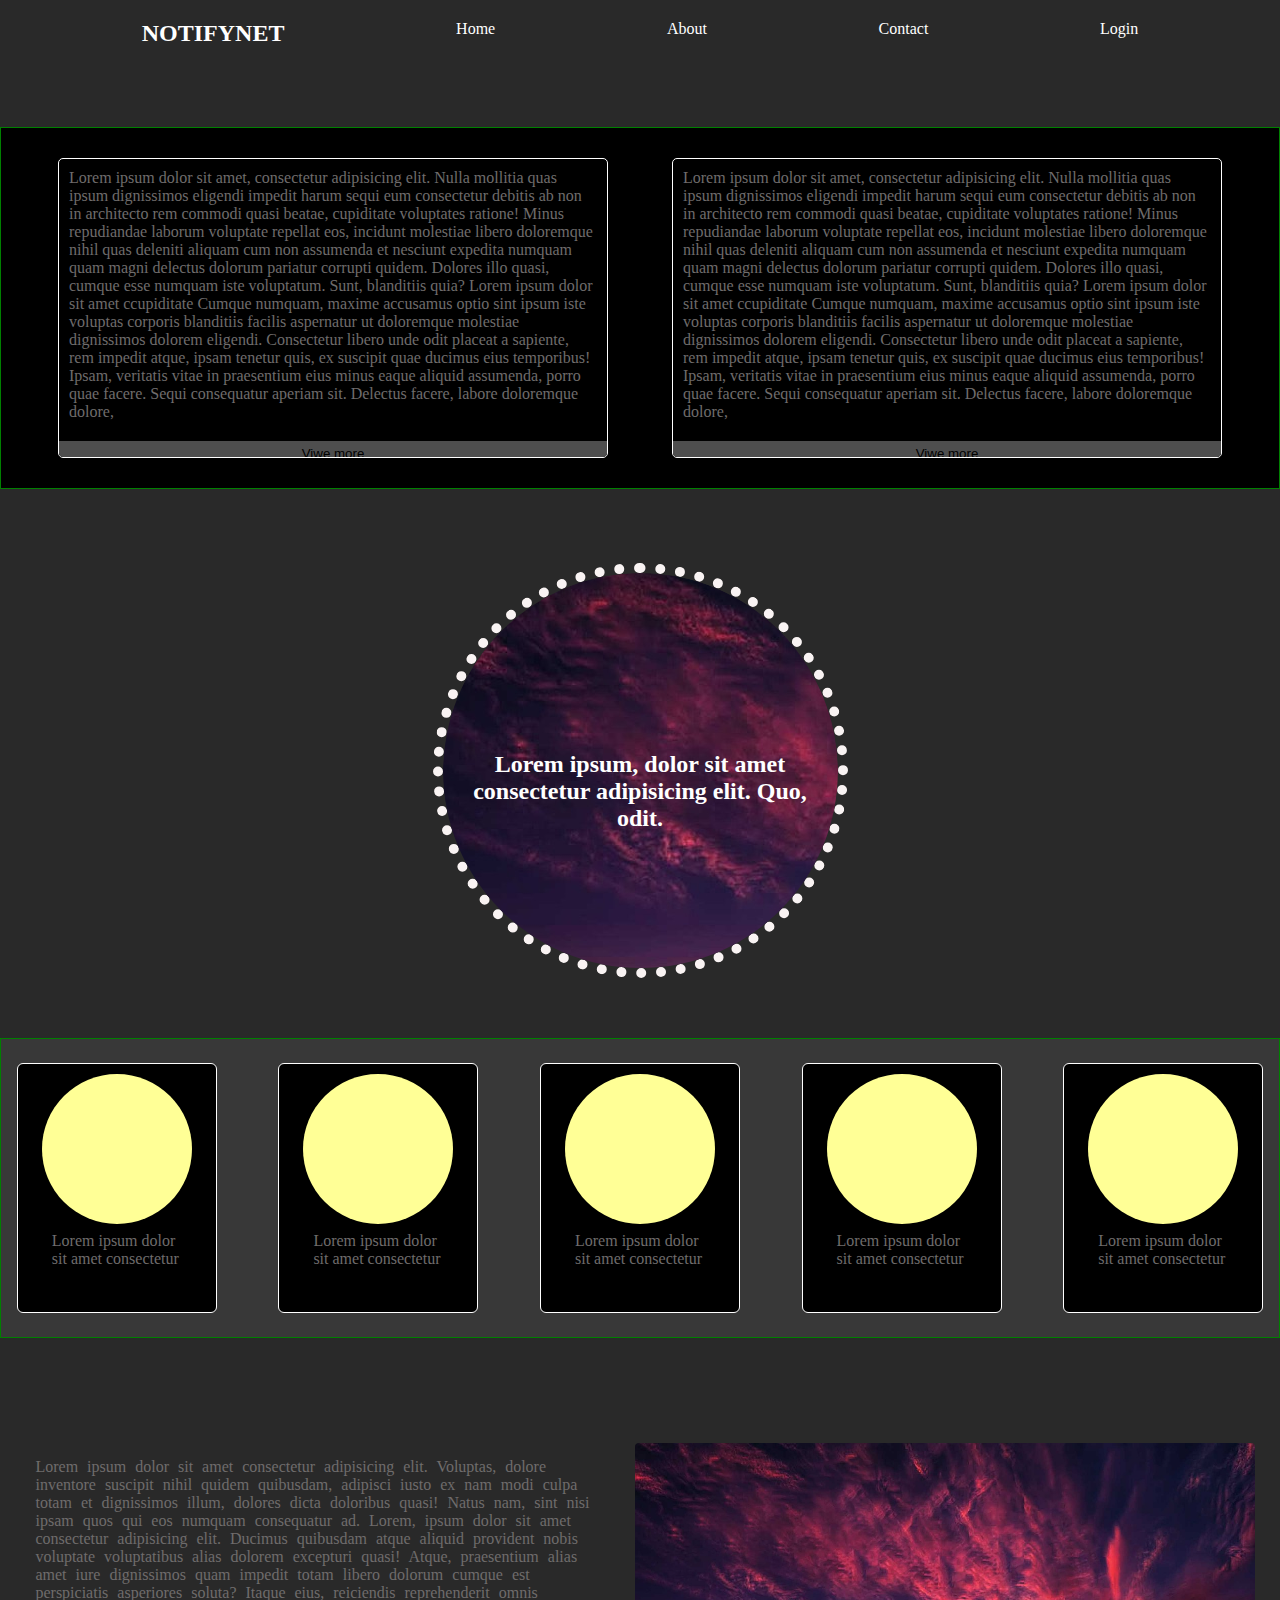
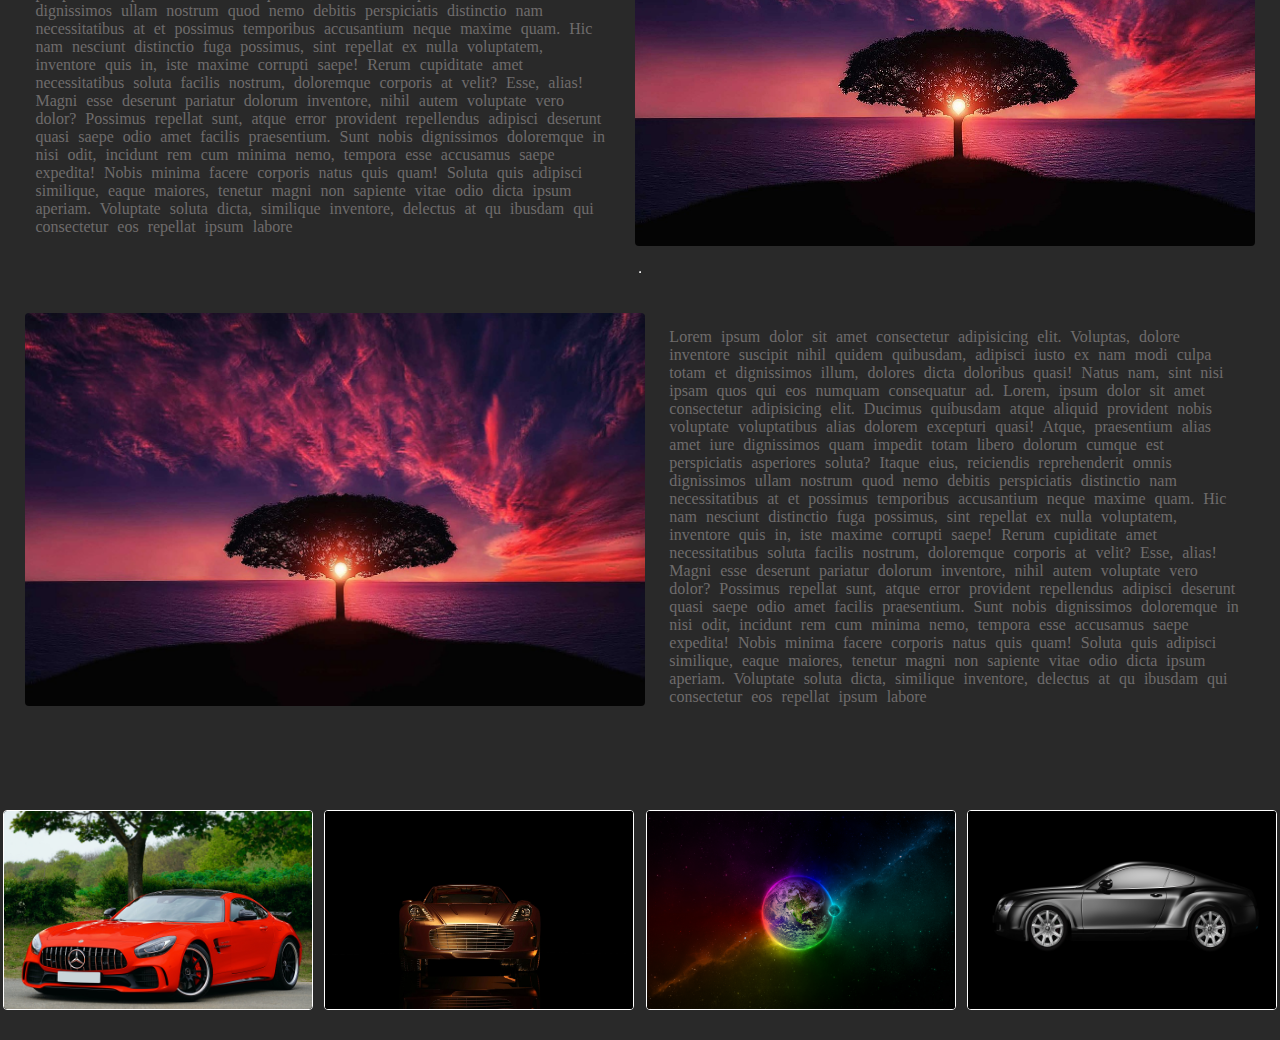
==== index.html @ 093d3f2a "second commit" ====
<!DOCTYPE html>
<html lang="en">
<head>
    <meta charset="UTF-8">
    <meta name="viewport" content="width=device-width, initial-scale=1.0">
    <title>Project</title>
    <link rel="stylesheet" href="array.css ">
</head>
<body>
   <ul class="nav">
    <h2>NOTIFYNET</h2>
    <a href="">Home</a>
    <a href="">About</a>
    <a href="">Contact</a>
    <a href="./login page/index.html">Login</a>
   </ul>
  
    <div class="container">
        <div class="left">
            <p class="pra">Lorem ipsum dolor sit amet, consectetur adipisicing elit. Nulla mollitia quas ipsum dignissimos eligendi impedit harum sequi eum consectetur debitis ab non in architecto rem commodi quasi beatae, cupiditate voluptates ratione! Minus repudiandae laborum voluptate repellat eos, incidunt molestiae libero doloremque nihil quas deleniti aliquam cum non assumenda et nesciunt expedita numquam quam magni delectus dolorum pariatur corrupti quidem. Dolores illo quasi, cumque esse numquam iste voluptatum. Sunt, blanditiis quia?
            Lorem ipsum dolor sit amet ccupiditate  Cumque numquam, maxime accusamus optio sint ipsum iste voluptas corporis blanditiis facilis aspernatur ut doloremque molestiae dignissimos dolorem eligendi. Consectetur libero unde odit placeat a sapiente, rem impedit atque, ipsam tenetur quis, ex suscipit quae ducimus eius temporibus! Ipsam, veritatis vitae in praesentium eius minus eaque aliquid assumenda, porro quae facere. Sequi consequatur aperiam sit. Delectus facere, labore doloremque dolore,
</p>
      <button class="btn">Viwe more</button>
        </div>
        <div class="right">
            <p class="pra">Lorem ipsum dolor sit amet, consectetur adipisicing elit. Nulla mollitia quas ipsum dignissimos eligendi impedit harum sequi eum consectetur debitis ab non in architecto rem commodi quasi beatae, cupiditate voluptates ratione! Minus repudiandae laborum voluptate repellat eos, incidunt molestiae libero doloremque nihil quas deleniti aliquam cum non assumenda et nesciunt expedita numquam quam magni delectus dolorum pariatur corrupti quidem. Dolores illo quasi, cumque esse numquam iste voluptatum. Sunt, blanditiis quia?
                Lorem ipsum dolor sit amet ccupiditate  Cumque numquam, maxime accusamus optio sint ipsum iste voluptas corporis blanditiis facilis aspernatur ut doloremque molestiae dignissimos dolorem eligendi. Consectetur libero unde odit placeat a sapiente, rem impedit atque, ipsam tenetur quis, ex suscipit quae ducimus eius temporibus! Ipsam, veritatis vitae in praesentium eius minus eaque aliquid assumenda, porro quae facere. Sequi consequatur aperiam sit. Delectus facere, labore doloremque dolore,
    </p>
       <button class="btn">Viwe more</button>

        </div>
      
    </div>
    <div class="outer">
    <div class="circle">
        <h2>Lorem ipsum, dolor sit amet consectetur adipisicing elit. Quo,<br> odit.
        </h2>
    </div>
    </div>
   <div class="id" >
        
      <div class="con">
        <div class="person">
            <p>Lorem ipsum dolor sit amet consectetur </p>
        </div>
      </div>
      <div class="con">
        <div class="person">
            <p>Lorem ipsum dolor sit amet consectetur </p>
        </div>
      </div>
      <div class="con">
        <div class="person">
            <p>Lorem ipsum dolor sit amet consectetur </p>
        </div>
      </div>
      <div class="con">
        <div class="person">
            <p>Lorem ipsum dolor sit amet consectetur </p>
        </div>
      </div>
      <div class="con">
        <div class="person">
            <p>Lorem ipsum dolor sit amet consectetur</p>
        </div>
       
    </div>

    </div>
<div class="comp">
    <div class="more">
     <div class="text">
        <p>
            Lorem ipsum dolor sit amet consectetur adipisicing elit. Voluptas, dolore inventore suscipit nihil quidem quibusdam, adipisci iusto ex nam modi culpa totam et dignissimos illum, dolores dicta doloribus quasi! Natus nam, sint nisi ipsam quos qui eos numquam consequatur ad.
            Lorem, ipsum dolor sit amet consectetur adipisicing elit. Ducimus quibusdam atque aliquid provident nobis voluptate voluptatibus alias dolorem excepturi quasi! Atque, praesentium alias amet iure dignissimos quam impedit totam libero dolorum cumque est perspiciatis asperiores soluta? Itaque eius, reiciendis reprehenderit omnis dignissimos ullam nostrum quod nemo debitis perspiciatis distinctio nam necessitatibus at et possimus temporibus accusantium neque maxime quam. Hic nam nesciunt distinctio fuga possimus, sint repellat ex nulla voluptatem, inventore quis in, iste maxime corrupti saepe! Rerum cupiditate amet necessitatibus soluta facilis nostrum, doloremque corporis at velit? Esse, alias! Magni esse deserunt pariatur dolorum inventore, nihil autem voluptate vero dolor? Possimus repellat sunt, atque error provident repellendus adipisci deserunt quasi saepe odio amet facilis praesentium. Sunt nobis dignissimos doloremque in nisi odit, incidunt rem cum minima nemo, tempora esse accusamus saepe expedita! Nobis minima facere corporis natus quis quam! Soluta quis adipisci similique, eaque maiores, tenetur magni non sapiente vitae odio dicta ipsum aperiam. Voluptate soluta dicta, similique inventore, delectus at qu
            ibusdam qui consectetur eos repellat ipsum labore  </p>
         
      </div>
    <div class="img1">

    </div>
</div>
<hr>
<div class="more1">
 <div class="img2">

 </div>

   <div class="text1">
 <p>
    Lorem ipsum dolor sit amet consectetur adipisicing elit. Voluptas, dolore inventore suscipit nihil quidem quibusdam, adipisci iusto ex nam modi culpa totam et dignissimos illum, dolores dicta doloribus quasi! Natus nam, sint nisi ipsam quos qui eos numquam consequatur ad.
    Lorem, ipsum dolor sit amet consectetur adipisicing elit. Ducimus quibusdam atque aliquid provident nobis voluptate voluptatibus alias dolorem excepturi quasi! Atque, praesentium alias amet iure dignissimos quam impedit totam libero dolorum cumque est perspiciatis asperiores soluta? Itaque eius, reiciendis reprehenderit omnis dignissimos ullam nostrum quod nemo debitis perspiciatis distinctio nam necessitatibus at et possimus temporibus accusantium neque maxime quam. Hic nam nesciunt distinctio fuga possimus, sint repellat ex nulla voluptatem, inventore quis in, iste maxime corrupti saepe! Rerum cupiditate amet necessitatibus soluta facilis nostrum, doloremque corporis at velit? Esse, alias! Magni esse deserunt pariatur dolorum inventore, nihil autem voluptate vero dolor? Possimus repellat sunt, atque error provident repellendus adipisci deserunt quasi saepe odio amet facilis praesentium. Sunt nobis dignissimos doloremque in nisi odit, incidunt rem cum minima nemo, tempora esse accusamus saepe expedita! Nobis minima facere corporis natus quis quam! Soluta quis adipisci similique, eaque maiores, tenetur magni non sapiente vitae odio dicta ipsum aperiam. Voluptate soluta dicta, similique inventore, delectus at qu
    ibusdam qui consectetur eos repellat ipsum labore 
 </p>
 </div>
</div>
</div>
</div>
<div class="footer">
<div class="grid1">
  <img src="./images/x.jpg" alt="">
</div>
<div class="grid2">
  <img src="./images/car.webp" alt="">
</div>
<div class="grid3">
  <img src="./images/R.jpeg" alt="">
</div>
<div class="grid4">
  <img src="./images/y.jpg" alt="">
</div>
</div>
   <script src="array.js" ></script>
</body>
</html>
---- array.css ----
*{
    padding: 0;
    margin: 0;
    box-sizing: border-box;
    background-color:rgb(41, 41, 41) ;
    margin-left: auto;
    margin-right: auto;
}
.nav{
    padding: 20px;
    display: flex;
    flex-wrap: wrap;
    color:white;
    background-color:rgb(41, 41, 41) ;
 }
 .nav>a{
     text-decoration: none;
     color:white;
     margin-left: 50px;
     float:right;
 }
.hed{
    text-align: center;
    padding: 20px;
    
}
.container{
    display: flex;
    background-color: rgb(0, 0, 0);
    padding: 30px;
    margin-top: 60px;
    border:1px solid green;
    flex-wrap: wrap;
    gap: 10px;
    width: 100%;
   
}
.left,.right{
   
    width: 550px;
    height: 300px;
    border:0.1px solid white;
    margin-left: auto;
    margin-right: auto;
    display: flex;
    flex-direction: column;
    border-radius:5px;
    overflow: hidden;
    color:rgb(111, 108, 108);
    background-color: rgb(0, 0, 0);
    
}
.left>p{
    background-color: black;
}
.right>p{
    background-color: black;
}
.right:hover{
    height: 340px;
    transition: 0.3s;
}
.left:hover{
    height: 340px;
    transition: 0.3s;
}
.btn{
   text-align: center;
   margin-top: 10px;
   padding: 5px;
   border:none;
   background-color: rgb(78, 78, 78);
   cursor: pointer;
   width: 100%;
   
}

p{
    margin: 10px;  
}
.circle{
    width: 400px;
    height: 400px;
    margin-top: auto;
    color:white;
    border-radius: 50%;
    margin-left: auto;
    margin-right: auto;
    display: flex;
    background-image: url('./images/a.jpg');
    transition: 0.3s;
    overflow: hidden;
    animation: rotateInner 10s linear infinite reverse;
}
.circle>h2{
    background-color:transparent;
}
.circle:hover{
   width: 98%;
   height: 460px;
   border-radius:2px;
   margin-top: 10px;
   background-repeat: no-repeat;
   background-size: contain;
   background-position: center;
   background-size: cover;
   background-size: 100%;
   color:rgb(0, 0, 0);
   animation: none;
}
.outer:hover{
    width: 90%;
    height: 480px;
    transition: 0.6s;
    border-radius:2px;
    background-repeat: no-repeat;
    background-size: contain;
    background-position: center;
    background-size: cover;
    background-size: 100%;
    background-color: rgb(241, 226, 255);
    animation: none;
    border:none; 
 }
 .outer{
    width: 415px;
    height: 415px;
    background-color:;
    margin-top: 74px;
    color:white;
    border-radius: 50%;
    margin-left: auto;
    margin-right: auto;
    display: flex;
    animation: rotate 10s linear infinite; 
    border:10px dotted rgb(249, 243, 243);
    transition: 0.2s;
    overflow: hidden;
}
 @keyframes rotate{
    from{
        transform:rotate(0deg);
    }
     to{
        transform:rotate(360deg);
     }
}
@keyframes rotateInner {
    from {
      transform: rotate(-360deg);
    }
    to {
      transform: rotate(0deg);
    }
  }
  @keyframes rotateInnerH2 {
    from {
      transform: rotate(0deg);
    }
    to {
      transform: rotate(0deg);
    }
  }
.circle > h2{
    text-align: center;
    margin-top:45%;
    animation: rotateInnerH2 3s linear infinite reverse;   
}
.id{
    margin-top: 60px;
    display: flex;
    flex-direction: row;
    height: 300px;
    background-color:rgb(56, 56, 56);
    position: absolute;
    width: 100%;
    justify-self: unset;
    border:1px solid green;
    overflow: hidden;
    flex-wrap:nowrap;
    gap: 30px;
}
@keyframes marquee {
  from {
    transform: translateX(100%);
  }
  to {
    transform: translateX(-100%);
  }
}
.person{
    width: 150px;
    height: 150px;
    border-radius: 50%;
    background-color: rgb(255, 255, 150);
    position: relative;
    background-image: url('https://images.unsplash.com/photo-1575936123452-b67c3203c357?ixlib=rb-4.0.3&ixid=M3wxMjA3fDB8MHxzZWFyY2h8Mnx8aW1hZ2V8ZW58MHx8MHx8fDA%3D&w=1000&q=80');
    background-size: cover;
    background-position: center;
    margin-right: auto;
    margin-left: auto;
    margin-top: 10px; 
}
.con{
    height: 250px;
    width: 200px;
    margin-top: auto;
    margin-right: auto;
    margin-left: auto;
    margin-bottom: auto;
    display: flex;
    color:rgb(111, 108, 108);
    flex-wrap: wrap;
    background-color: black;
    border-radius: 4px;
    border-radius: 6px;
    transition: 0.3s;
    animation: marquee 8s linear infinite;
    border:1px solid white;

}

.person > p{
 margin-top: 105%;
 background-color: transparent;
}
.con:hover{
    background-color: rgb(255, 251, 251);
    
}
.more{
    display: flex;
    margin: 20px;
    margin-top: 450px;
    flex-wrap: wrap;
    gap: 3px;
}
.img1{
   width: 50%;
   background-image: url('./images/a.jpg');
   background-repeat: no-repeat;
   background-size: cover;
   margin-top: 15px;
   border-radius: 4px;
   margin-left: auto;
   margin-right: auto;
}
.more>.text{
     width: 48%;
     word-spacing: 5px;
     margin-top: 20px;  
     margin-left: auto;
     margin-right: auto; 
}
.more1{
    display: flex;
    margin-top: 50px;
    margin: 20px;
    flex-wrap:wrap ;
    gap: 3px;
   
}
.img2{
   
    
    width: 50%;
    background-image: url('./images/a.jpg');
   background-repeat: no-repeat;
   background-size: cover;
   margin-top: 15px;
   border-radius: 4px;
   margin-bottom: 20px;
   margin-left: auto;
    margin-right: auto;
  
}

.more1>.text1{
    width: 48%;
     word-spacing: 5px;
     margin-top: 20px;
     margin-bottom: 10px;
     color:rgb(111, 108, 108);
     margin-left: auto;
     margin-right: auto;
}
.more>.text{
    color:rgb(111, 108, 108);;
}
.comp{
    background-color:rgb(41, 41, 41) ;
 
}
.footer{
    width:100%;
    display: flex;
    flex-direction: row;
    margin-top: 5%;
    gap:5px;
    flex-wrap: wrap;
    margin-bottom: 30px;
}
img{
    height: 200px;
    width:310px ;
    display: block;
    transition: transform .4s;
}
.comp{
    display: flex;
    flex-wrap: wrap;
    gap: 5px;
}
.grid1,.grid2,.grid3,.grid4{
    display:inline-block;
    overflow: hidden;
    height: 200px;
    width:310px ;
    border:1px solid white;
    border-radius: 4px;
}
.grid1:hover img{
    transform: scale(1.1);
    transform-origin: 50% 50%;
}
.grid2:hover img{
    transform: scale(1.1);
    transform-origin: 50% 50%;
}
.grid3:hover img{
    transform: scale(1.1);
    transform-origin: 50% 50%;
}
.grid4:hover img{
    transform: scale(1.1);
    transform-origin: 50% 50%;
}
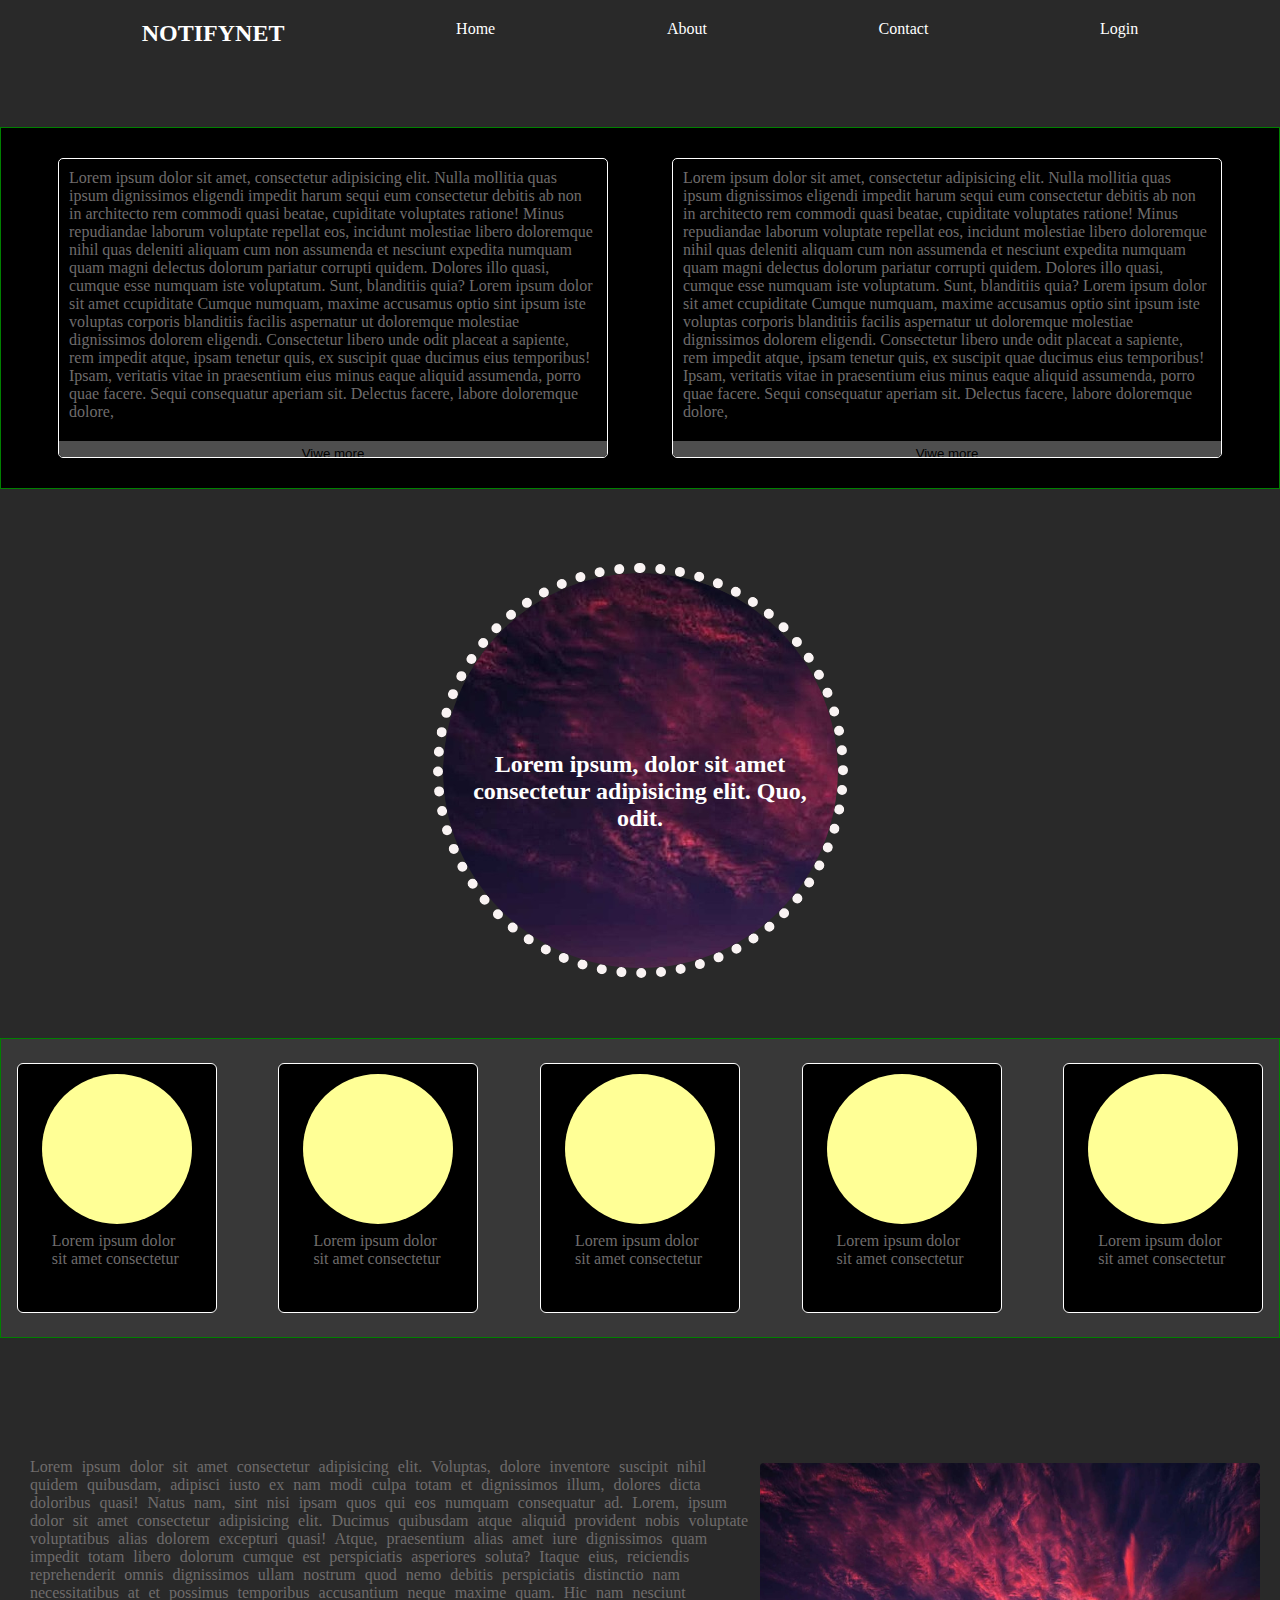
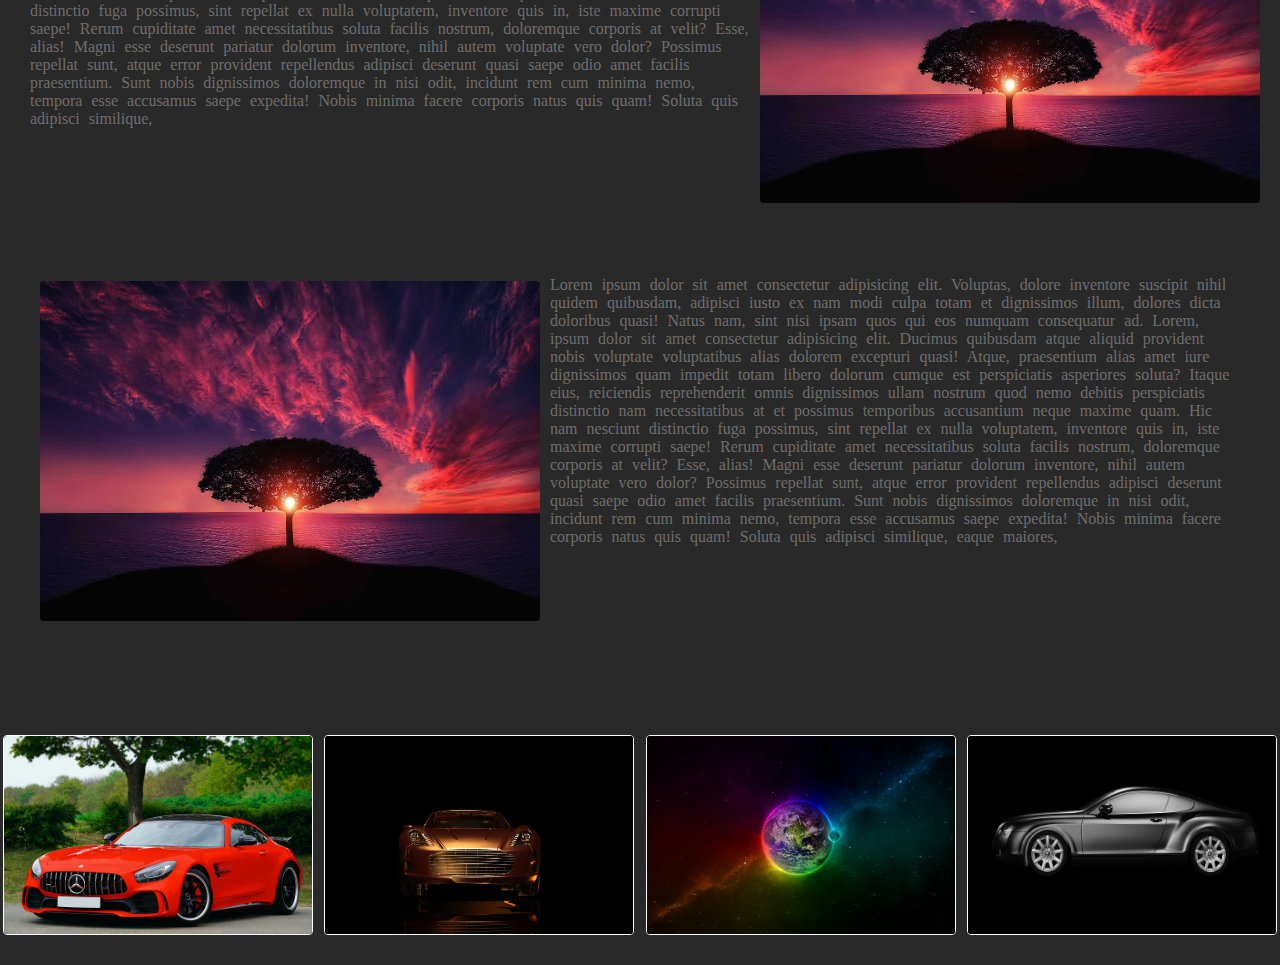
==== commit 86f713dd: "third commit" ====
--- a/index.html
+++ b/index.html
@@ -67,31 +67,31 @@
     </div>
 
     </div>
-<div class="comp">
+  
+
     <div class="more">
      <div class="text">
         <p>
             Lorem ipsum dolor sit amet consectetur adipisicing elit. Voluptas, dolore inventore suscipit nihil quidem quibusdam, adipisci iusto ex nam modi culpa totam et dignissimos illum, dolores dicta doloribus quasi! Natus nam, sint nisi ipsam quos qui eos numquam consequatur ad.
-            Lorem, ipsum dolor sit amet consectetur adipisicing elit. Ducimus quibusdam atque aliquid provident nobis voluptate voluptatibus alias dolorem excepturi quasi! Atque, praesentium alias amet iure dignissimos quam impedit totam libero dolorum cumque est perspiciatis asperiores soluta? Itaque eius, reiciendis reprehenderit omnis dignissimos ullam nostrum quod nemo debitis perspiciatis distinctio nam necessitatibus at et possimus temporibus accusantium neque maxime quam. Hic nam nesciunt distinctio fuga possimus, sint repellat ex nulla voluptatem, inventore quis in, iste maxime corrupti saepe! Rerum cupiditate amet necessitatibus soluta facilis nostrum, doloremque corporis at velit? Esse, alias! Magni esse deserunt pariatur dolorum inventore, nihil autem voluptate vero dolor? Possimus repellat sunt, atque error provident repellendus adipisci deserunt quasi saepe odio amet facilis praesentium. Sunt nobis dignissimos doloremque in nisi odit, incidunt rem cum minima nemo, tempora esse accusamus saepe expedita! Nobis minima facere corporis natus quis quam! Soluta quis adipisci similique, eaque maiores, tenetur magni non sapiente vitae odio dicta ipsum aperiam. Voluptate soluta dicta, similique inventore, delectus at qu
-            ibusdam qui consectetur eos repellat ipsum labore  </p>
+            Lorem, ipsum dolor sit amet consectetur adipisicing elit. Ducimus quibusdam atque aliquid provident nobis voluptate voluptatibus alias dolorem excepturi quasi! Atque, praesentium alias amet iure dignissimos quam impedit totam libero dolorum cumque est perspiciatis asperiores soluta? Itaque eius, reiciendis reprehenderit omnis dignissimos ullam nostrum quod nemo debitis perspiciatis distinctio nam necessitatibus at et possimus temporibus accusantium neque maxime quam. Hic nam nesciunt distinctio fuga possimus, sint repellat ex nulla voluptatem, inventore quis in, iste maxime corrupti saepe! Rerum cupiditate amet necessitatibus soluta facilis nostrum, doloremque corporis at velit? Esse, alias! Magni esse deserunt pariatur dolorum inventore, nihil autem voluptate vero dolor? Possimus repellat sunt, atque error provident repellendus adipisci deserunt quasi saepe odio amet facilis praesentium. Sunt nobis dignissimos doloremque in nisi odit, incidunt rem cum minima nemo, tempora esse accusamus saepe expedita! Nobis minima facere corporis natus quis quam! Soluta quis adipisci similique,
+           </p>
+     <div class="img1">
+              <img src="./images/a.jpg" alt="">
+     </div>
          
       </div>
-    <div class="img1">
+   
 
-    </div>
-</div>
-<hr>
 <div class="more1">
- <div class="img2">
-
- </div>
+ 
 
    <div class="text1">
+    <div class="img2">
+      <img src="./images/a.jpg" alt="">
+    </div>
  <p>
     Lorem ipsum dolor sit amet consectetur adipisicing elit. Voluptas, dolore inventore suscipit nihil quidem quibusdam, adipisci iusto ex nam modi culpa totam et dignissimos illum, dolores dicta doloribus quasi! Natus nam, sint nisi ipsam quos qui eos numquam consequatur ad.
-    Lorem, ipsum dolor sit amet consectetur adipisicing elit. Ducimus quibusdam atque aliquid provident nobis voluptate voluptatibus alias dolorem excepturi quasi! Atque, praesentium alias amet iure dignissimos quam impedit totam libero dolorum cumque est perspiciatis asperiores soluta? Itaque eius, reiciendis reprehenderit omnis dignissimos ullam nostrum quod nemo debitis perspiciatis distinctio nam necessitatibus at et possimus temporibus accusantium neque maxime quam. Hic nam nesciunt distinctio fuga possimus, sint repellat ex nulla voluptatem, inventore quis in, iste maxime corrupti saepe! Rerum cupiditate amet necessitatibus soluta facilis nostrum, doloremque corporis at velit? Esse, alias! Magni esse deserunt pariatur dolorum inventore, nihil autem voluptate vero dolor? Possimus repellat sunt, atque error provident repellendus adipisci deserunt quasi saepe odio amet facilis praesentium. Sunt nobis dignissimos doloremque in nisi odit, incidunt rem cum minima nemo, tempora esse accusamus saepe expedita! Nobis minima facere corporis natus quis quam! Soluta quis adipisci similique, eaque maiores, tenetur magni non sapiente vitae odio dicta ipsum aperiam. Voluptate soluta dicta, similique inventore, delectus at qu
-    ibusdam qui consectetur eos repellat ipsum labore 
- </p>
+    Lorem, ipsum dolor sit amet consectetur adipisicing elit. Ducimus quibusdam atque aliquid provident nobis voluptate voluptatibus alias dolorem excepturi quasi! Atque, praesentium alias amet iure dignissimos quam impedit totam libero dolorum cumque est perspiciatis asperiores soluta? Itaque eius, reiciendis reprehenderit omnis dignissimos ullam nostrum quod nemo debitis perspiciatis distinctio nam necessitatibus at et possimus temporibus accusantium neque maxime quam. Hic nam nesciunt distinctio fuga possimus, sint repellat ex nulla voluptatem, inventore quis in, iste maxime corrupti saepe! Rerum cupiditate amet necessitatibus soluta facilis nostrum, doloremque corporis at velit? Esse, alias! Magni esse deserunt pariatur dolorum inventore, nihil autem voluptate vero dolor? Possimus repellat sunt, atque error provident repellendus adipisci deserunt quasi saepe odio amet facilis praesentium. Sunt nobis dignissimos doloremque in nisi odit, incidunt rem cum minima nemo, tempora esse accusamus saepe expedita! Nobis minima facere corporis natus quis quam! Soluta quis adipisci similique, eaque maiores,
  </div>
 </div>
 </div>
--- a/array.css
+++ b/array.css
@@ -234,23 +234,31 @@
     margin-top: 450px;
     flex-wrap: wrap;
     gap: 3px;
+    
 }
 .img1{
-   width: 50%;
-   background-image: url('./images/a.jpg');
-   background-repeat: no-repeat;
-   background-size: cover;
-   margin-top: 15px;
-   border-radius: 4px;
-   margin-left: auto;
-   margin-right: auto;
+    background-repeat: no-repeat;
+    background-size: cover;
+    margin-top: 15px;
+    border-radius: 4px;
+    margin-bottom: 20px;
+    margin-left: auto;
+    margin-right: auto;
+    
+}
+.img1>img{
+    float:right;
+    width: 500px;
+    height: 340px;
+    border-radius: 4px;;
+    
+
 }
 .more>.text{
-     width: 48%;
      word-spacing: 5px;
      margin-top: 20px;  
-     margin-left: auto;
-     margin-right: auto; 
+     float: left;
+     display: flex;
 }
 .more1{
     display: flex;
@@ -258,32 +266,37 @@
     margin: 20px;
     flex-wrap:wrap ;
     gap: 3px;
-   
-}
-.img2{
-   
-    
-    width: 50%;
-    background-image: url('./images/a.jpg');
+
+   
+}
+.img2{   
    background-repeat: no-repeat;
    background-size: cover;
    margin-top: 15px;
    border-radius: 4px;
    margin-bottom: 20px;
    margin-left: auto;
-    margin-right: auto;
-  
+   margin-right: auto;
+   
+}
+.img2>img{
+    float: left;
+    width: 500px;
+    height: 340px;
+    border-radius: 4px;
 }
 
 .more1>.text1{
-    width: 48%;
      word-spacing: 5px;
      margin-top: 20px;
      margin-bottom: 10px;
      color:rgb(111, 108, 108);
      margin-left: auto;
      margin-right: auto;
-}
+     display: flex;
+     float: right;
+}
+
 .more>.text{
     color:rgb(111, 108, 108);;
 }
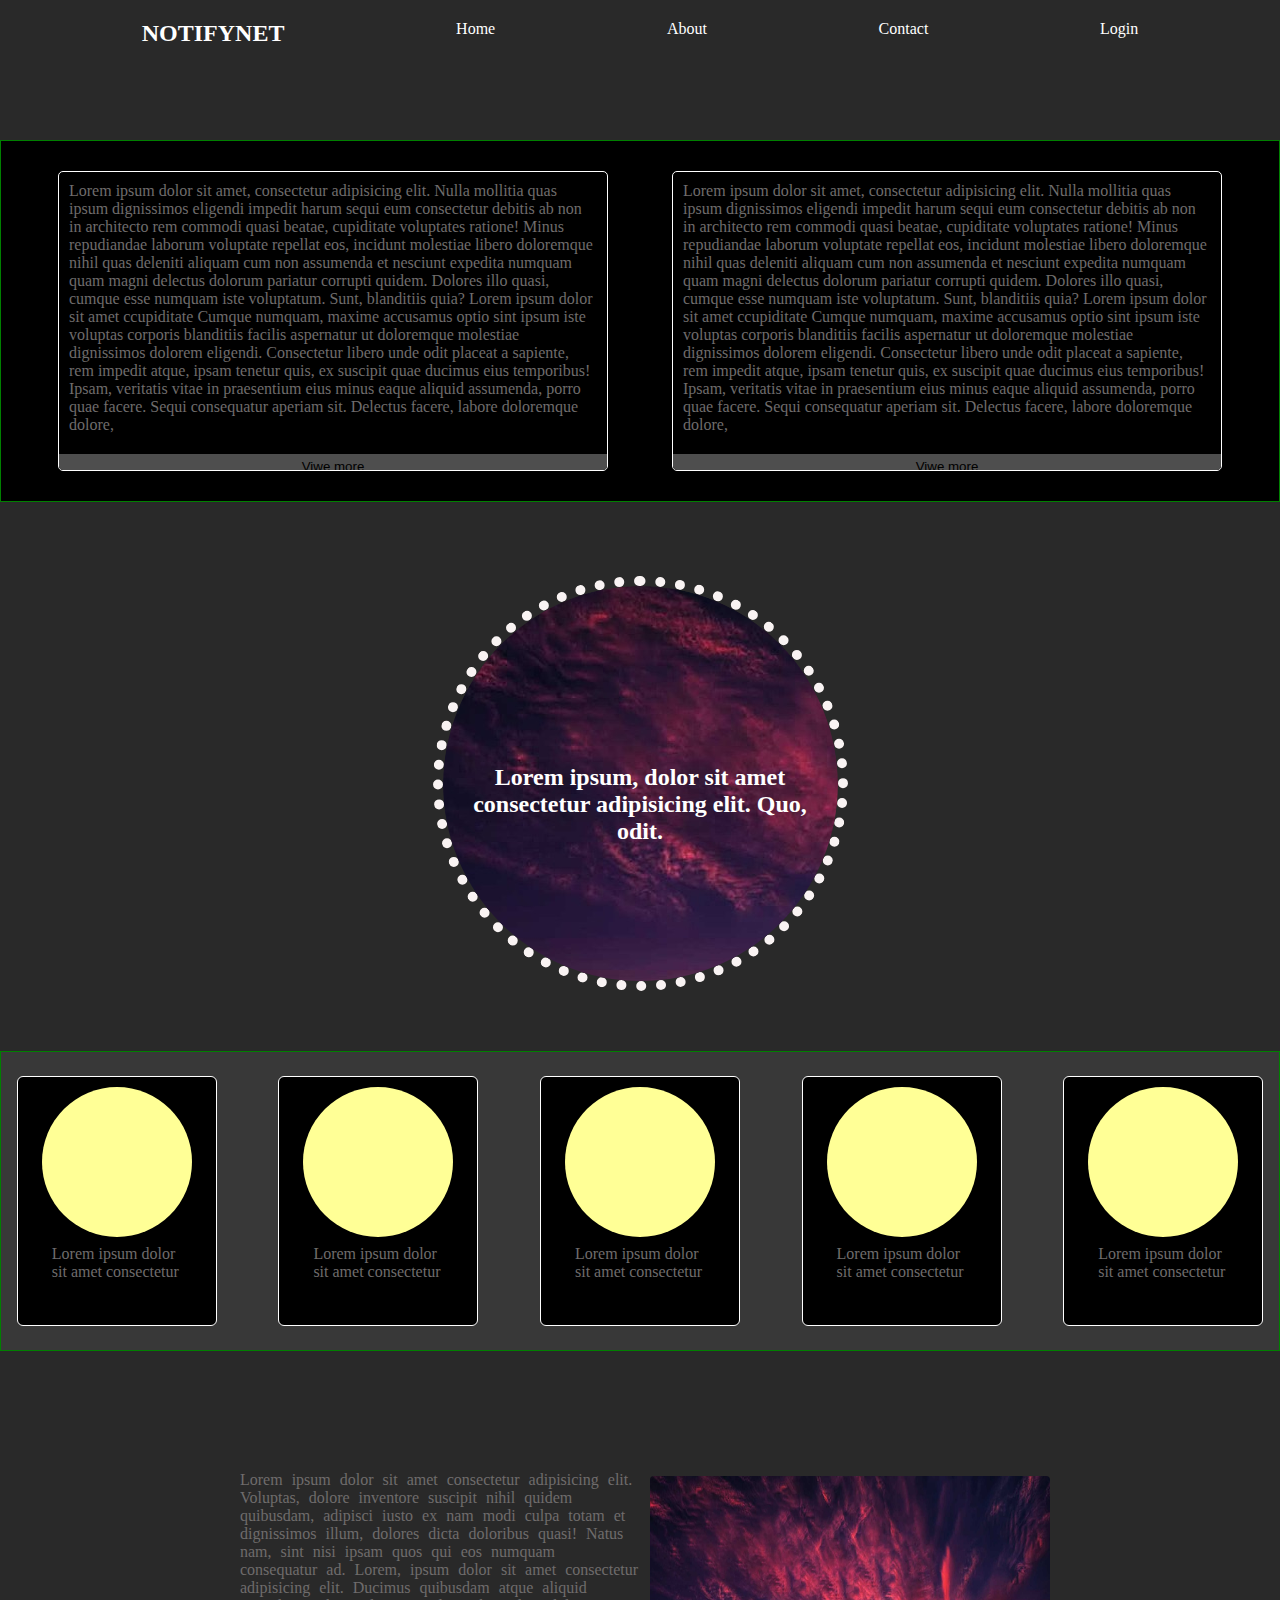
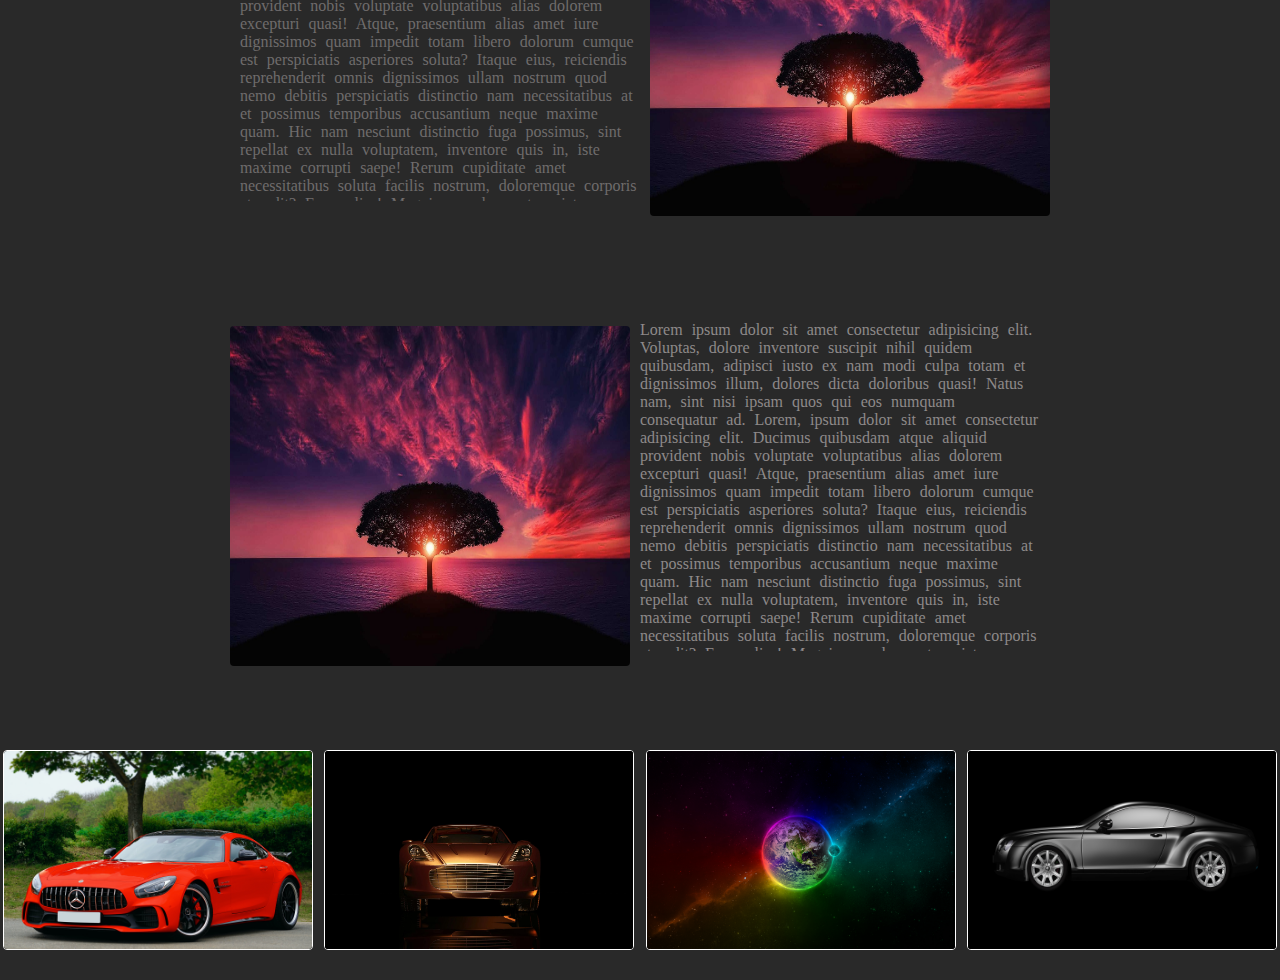
==== commit 48433977: "next commit" ====
--- a/index.html
+++ b/index.html
@@ -7,7 +7,7 @@
     <link rel="stylesheet" href="array.css ">
 </head>
 <body>
-   <ul class="nav">
+    <ul class="nav">
     <h2>NOTIFYNET</h2>
     <a href="">Home</a>
     <a href="">About</a>
--- a/array.css
+++ b/array.css
@@ -18,6 +18,9 @@
      color:white;
      margin-left: 50px;
      float:right;
+ }
+ .nav>h2{
+    height: 40px;
  }
 .hed{
     text-align: center;
@@ -230,10 +233,9 @@
 }
 .more{
     display: flex;
-    margin: 20px;
     margin-top: 450px;
     flex-wrap: wrap;
-    gap: 3px;
+    gap: 5px;
     
 }
 .img1{
@@ -248,9 +250,11 @@
 }
 .img1>img{
     float:right;
-    width: 500px;
+    width: 400px;
     height: 340px;
-    border-radius: 4px;;
+    border-radius: 4px;
+    margin-left: auto;
+    margin-right: auto;
     
 
 }
@@ -258,16 +262,20 @@
      word-spacing: 5px;
      margin-top: 20px;  
      float: left;
+     flex-wrap: wrap;
      display: flex;
+     
+}
+.text>p{
+    height: 330px;
+    overflow: hidden;
+    width: 400px;
 }
 .more1{
     display: flex;
     margin-top: 50px;
-    margin: 20px;
     flex-wrap:wrap ;
-    gap: 3px;
-
-   
+    gap: 5px; 
 }
 .img2{   
    background-repeat: no-repeat;
@@ -281,20 +289,30 @@
 }
 .img2>img{
     float: left;
-    width: 500px;
+    width: 400px;
     height: 340px;
     border-radius: 4px;
+    margin-left: 25px;
+    margin-right: auto;
+    margin-left: auto;
 }
 
 .more1>.text1{
-     word-spacing: 5px;
-     margin-top: 20px;
-     margin-bottom: 10px;
-     color:rgb(111, 108, 108);
-     margin-left: auto;
-     margin-right: auto;
-     display: flex;
-     float: right;
+    word-spacing: 5px;
+    margin-top: 20px;  
+    float: left;
+    flex-wrap: wrap;
+    display: flex;
+   
+    margin-left: auto;
+    margin-right: auto;
+    
+}
+.text1>p{
+    height: 330px;
+    overflow: hidden;
+    width: 400px;
+    color:rgb(142, 137, 137);
 }
 
 .more>.text{
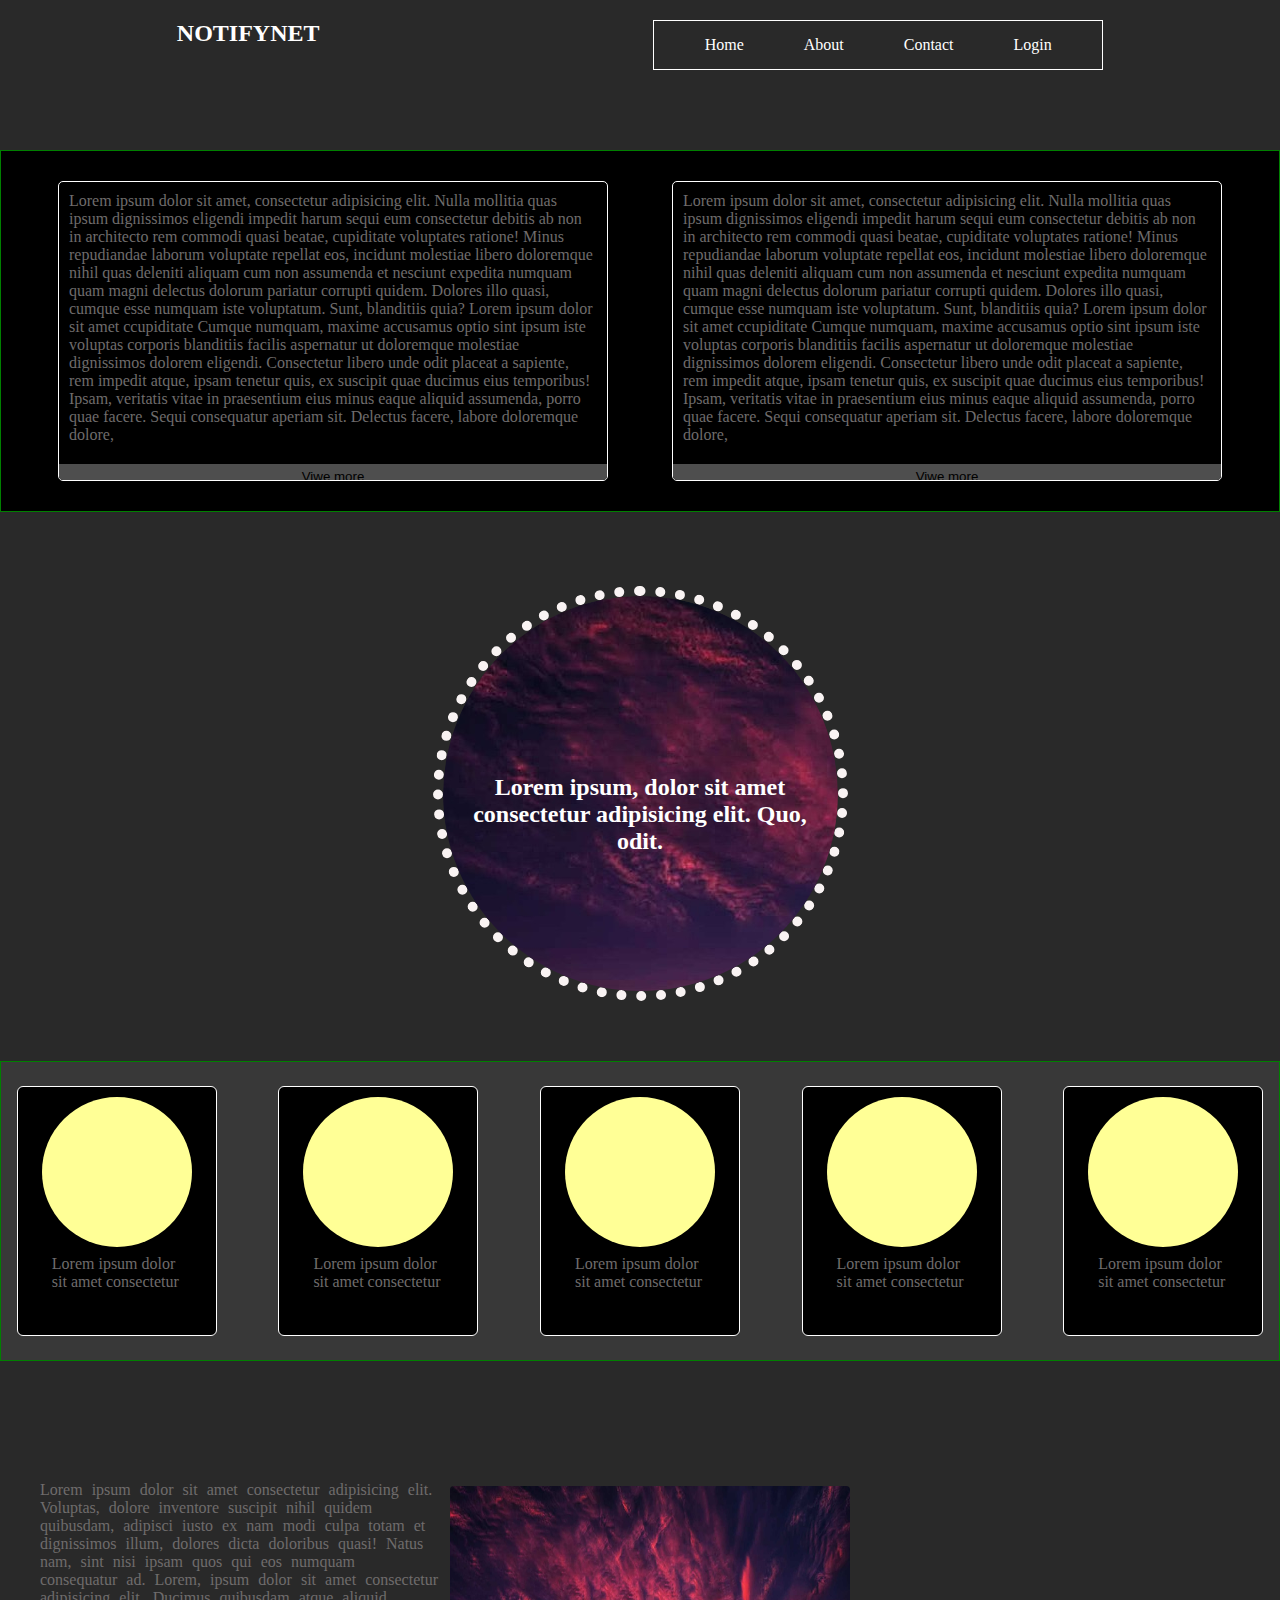
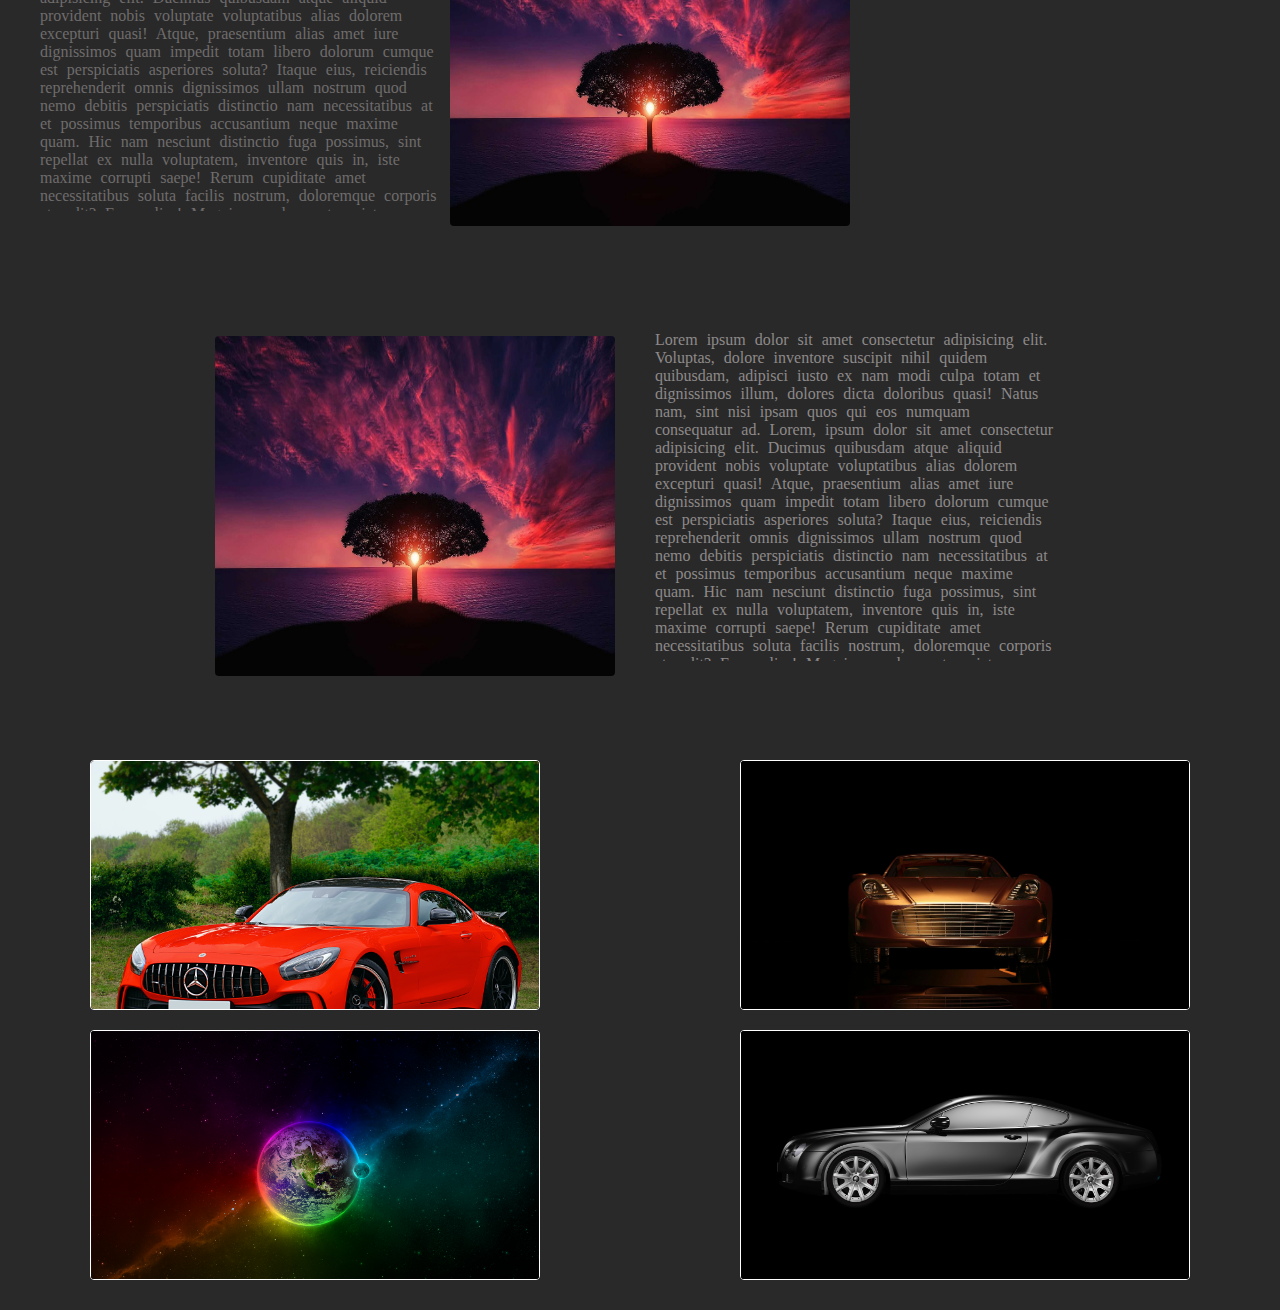
==== commit f05862a4: "responsive nav" ====
--- a/index.html
+++ b/index.html
@@ -9,10 +9,12 @@
 <body>
     <ul class="nav">
     <h2>NOTIFYNET</h2>
+    <div class="a1">
     <a href="">Home</a>
     <a href="">About</a>
     <a href="">Contact</a>
     <a href="./login page/index.html">Login</a>
+    </div>
    </ul>
   
     <div class="container">
--- a/array.css
+++ b/array.css
@@ -3,24 +3,38 @@
     margin: 0;
     box-sizing: border-box;
     background-color:rgb(41, 41, 41) ;
-    margin-left: auto;
-    margin-right: auto;
+   
 }
 .nav{
     padding: 20px;
     display: flex;
     flex-wrap: wrap;
+    gap: 20px;
     color:white;
     background-color:rgb(41, 41, 41) ;
- }
- .nav>a{
-     text-decoration: none;
-     color:white;
-     margin-left: 50px;
-     float:right;
+    
+ }
+ .nav>.a1{
+    padding: 5px;
+    margin-left: auto;
+    margin-right: auto;
+    border:1px solid white;
+    display: flex;
+    gap:40px;
+    width: 450px;
+    justify-content: center;
+    align-items: center;
+ }
+ .a1>a{
+    padding: 10px;
+    text-decoration: none;
+    color:white;
+   
  }
  .nav>h2{
     height: 40px;
+   margin-left: auto;
+   margin-right: auto;
  }
 .hed{
     text-align: center;
@@ -270,12 +284,15 @@
     height: 330px;
     overflow: hidden;
     width: 400px;
+    margin-left: 40px;
 }
 .more1{
     display: flex;
     margin-top: 50px;
     flex-wrap:wrap ;
     gap: 5px; 
+    margin-left: auto;
+    margin-right: auto;
 }
 .img2{   
    background-repeat: no-repeat;
@@ -313,6 +330,7 @@
     overflow: hidden;
     width: 400px;
     color:rgb(142, 137, 137);
+    margin-left: 40px;
 }
 
 .more>.text{
@@ -327,13 +345,13 @@
     display: flex;
     flex-direction: row;
     margin-top: 5%;
-    gap:5px;
+    gap:20px;
     flex-wrap: wrap;
     margin-bottom: 30px;
 }
 img{
-    height: 200px;
-    width:310px ;
+    
+    width:100% ;
     display: block;
     transition: transform .4s;
 }
@@ -345,11 +363,15 @@
 .grid1,.grid2,.grid3,.grid4{
     display:inline-block;
     overflow: hidden;
-    height: 200px;
-    width:310px ;
+    height: 250px;
+    width:450px ;
     border:1px solid white;
     border-radius: 4px;
-}
+    margin-left: auto;
+    margin-right: auto;
+    
+}
+
 .grid1:hover img{
     transform: scale(1.1);
     transform-origin: 50% 50%;
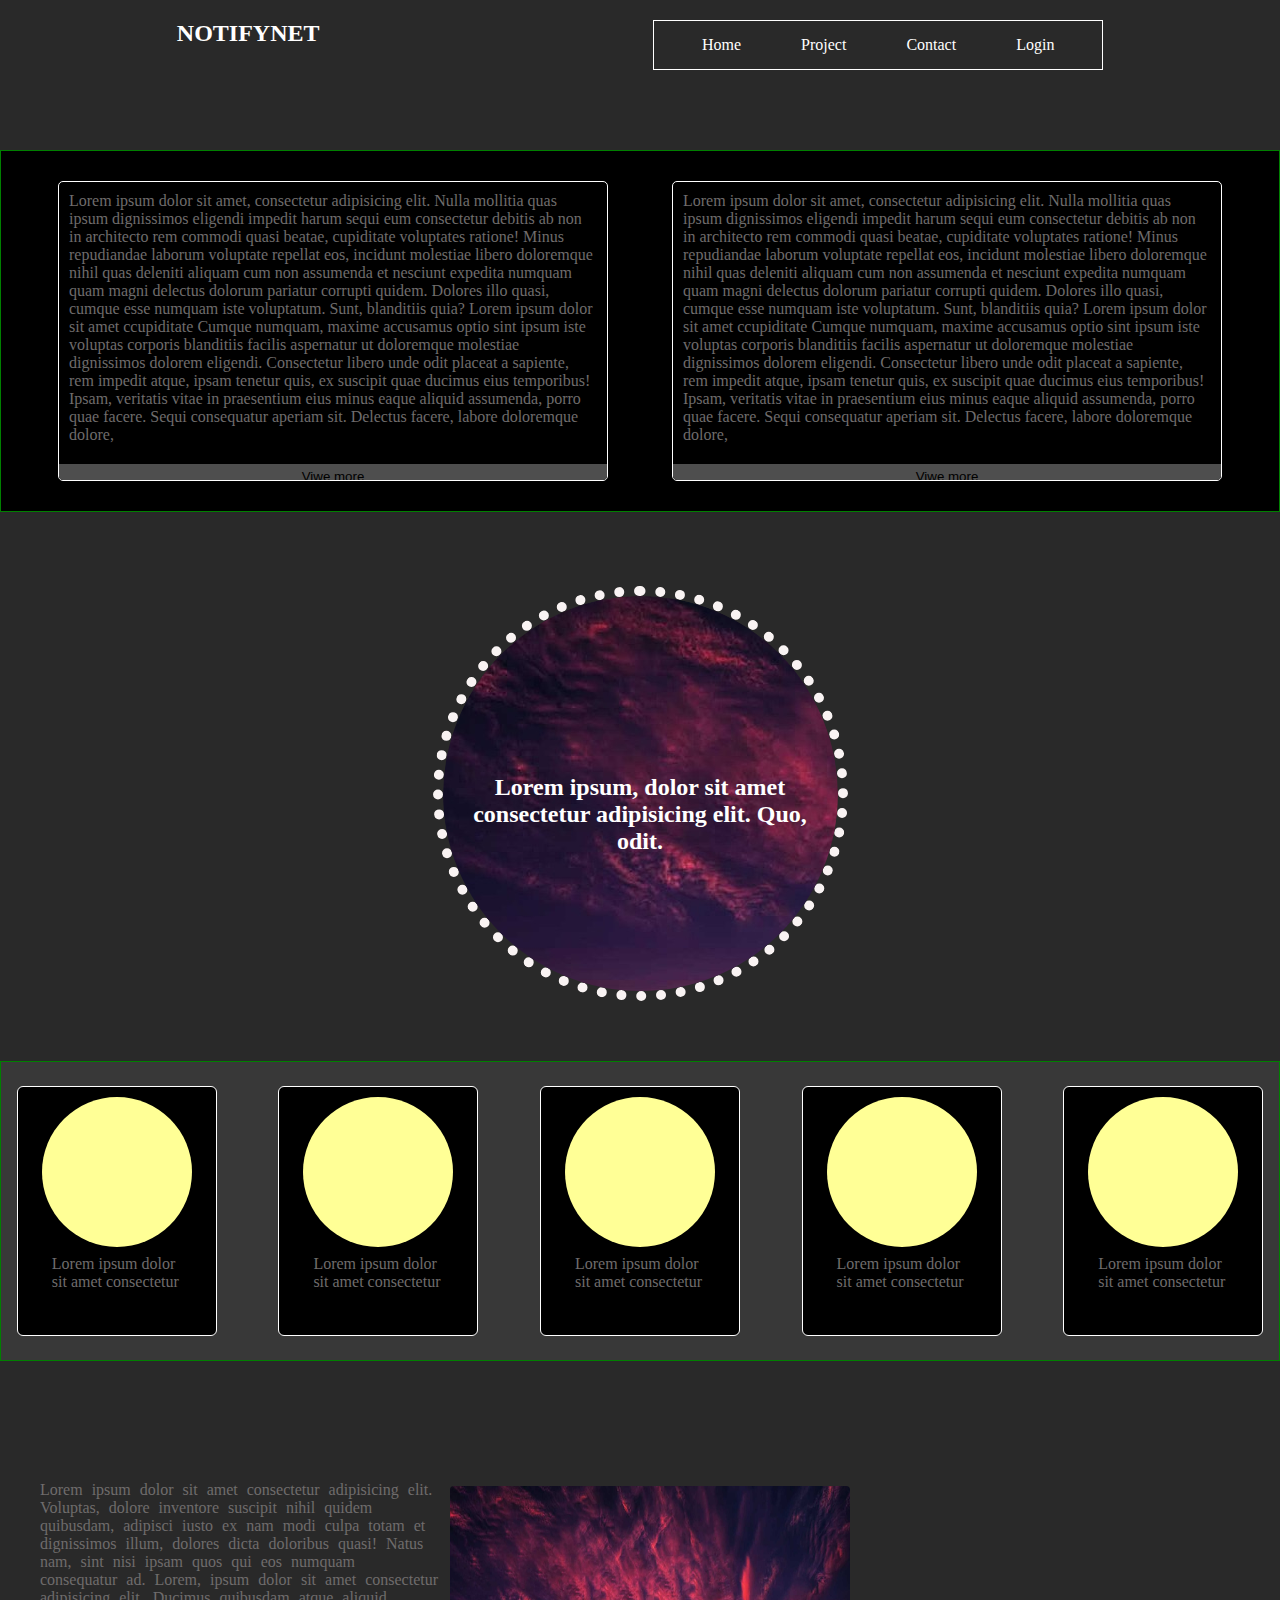
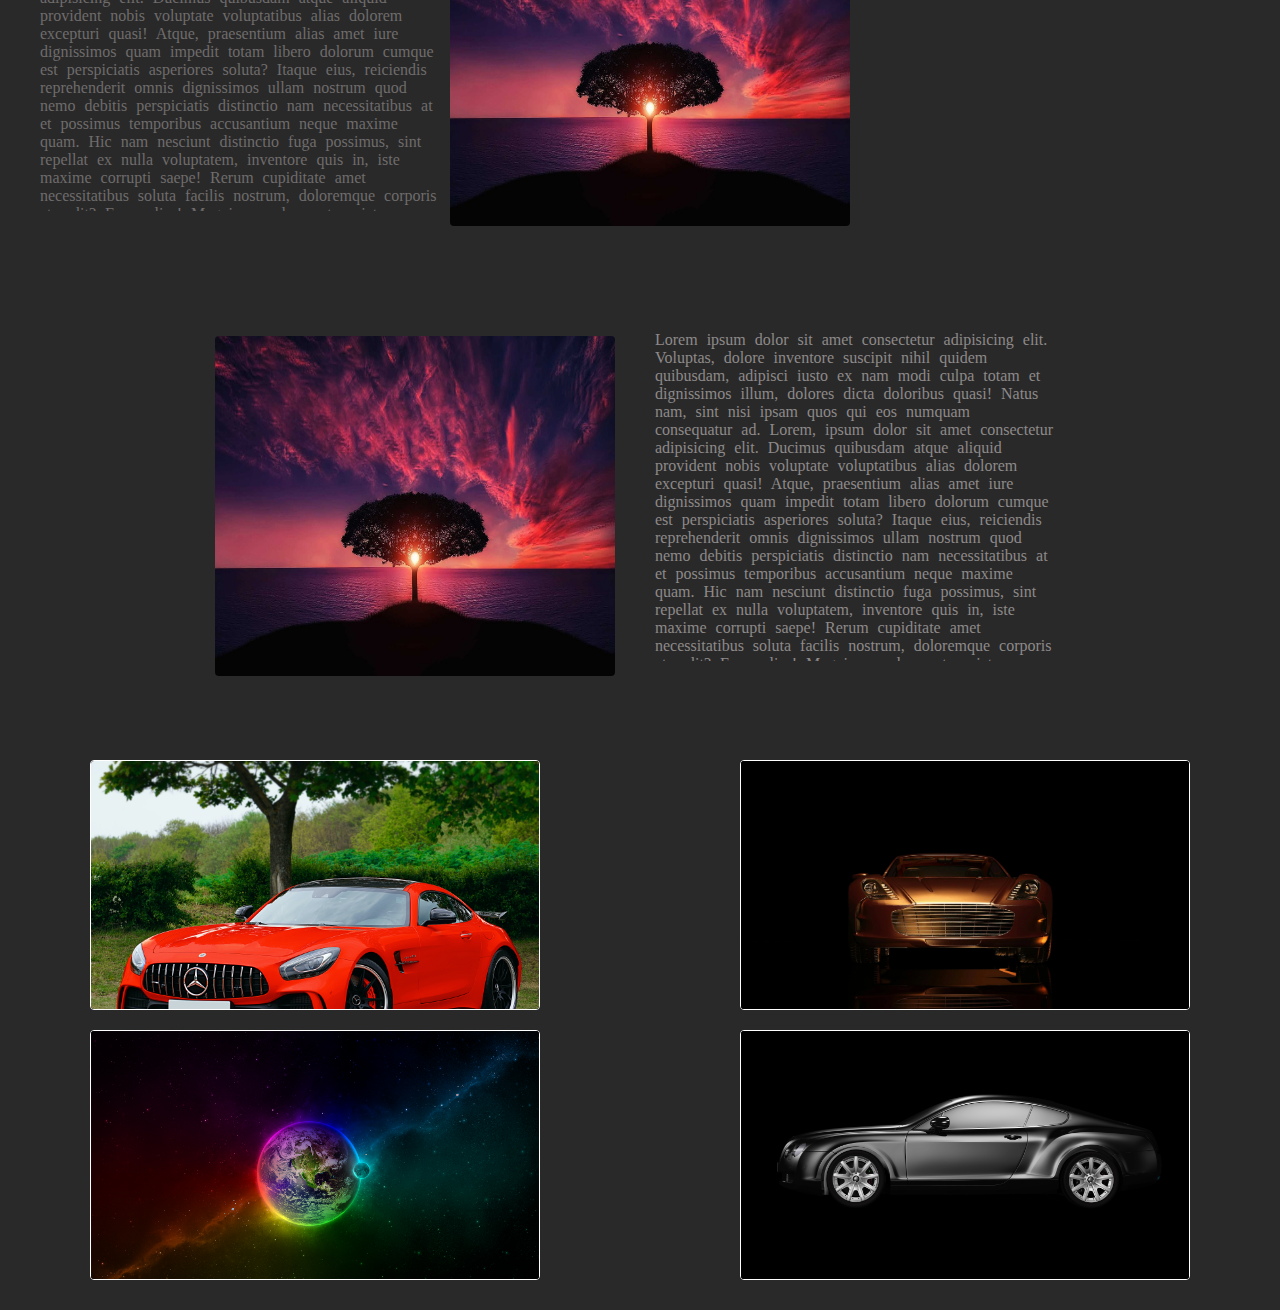
==== commit f6c68a10: "batuk1add" ====
--- a/index.html
+++ b/index.html
@@ -11,7 +11,7 @@
     <h2>NOTIFYNET</h2>
     <div class="a1">
     <a href="">Home</a>
-    <a href="">About</a>
+    <a href="./batuk 1/index.html">Project</a>
     <a href="">Contact</a>
     <a href="./login page/index.html">Login</a>
     </div>
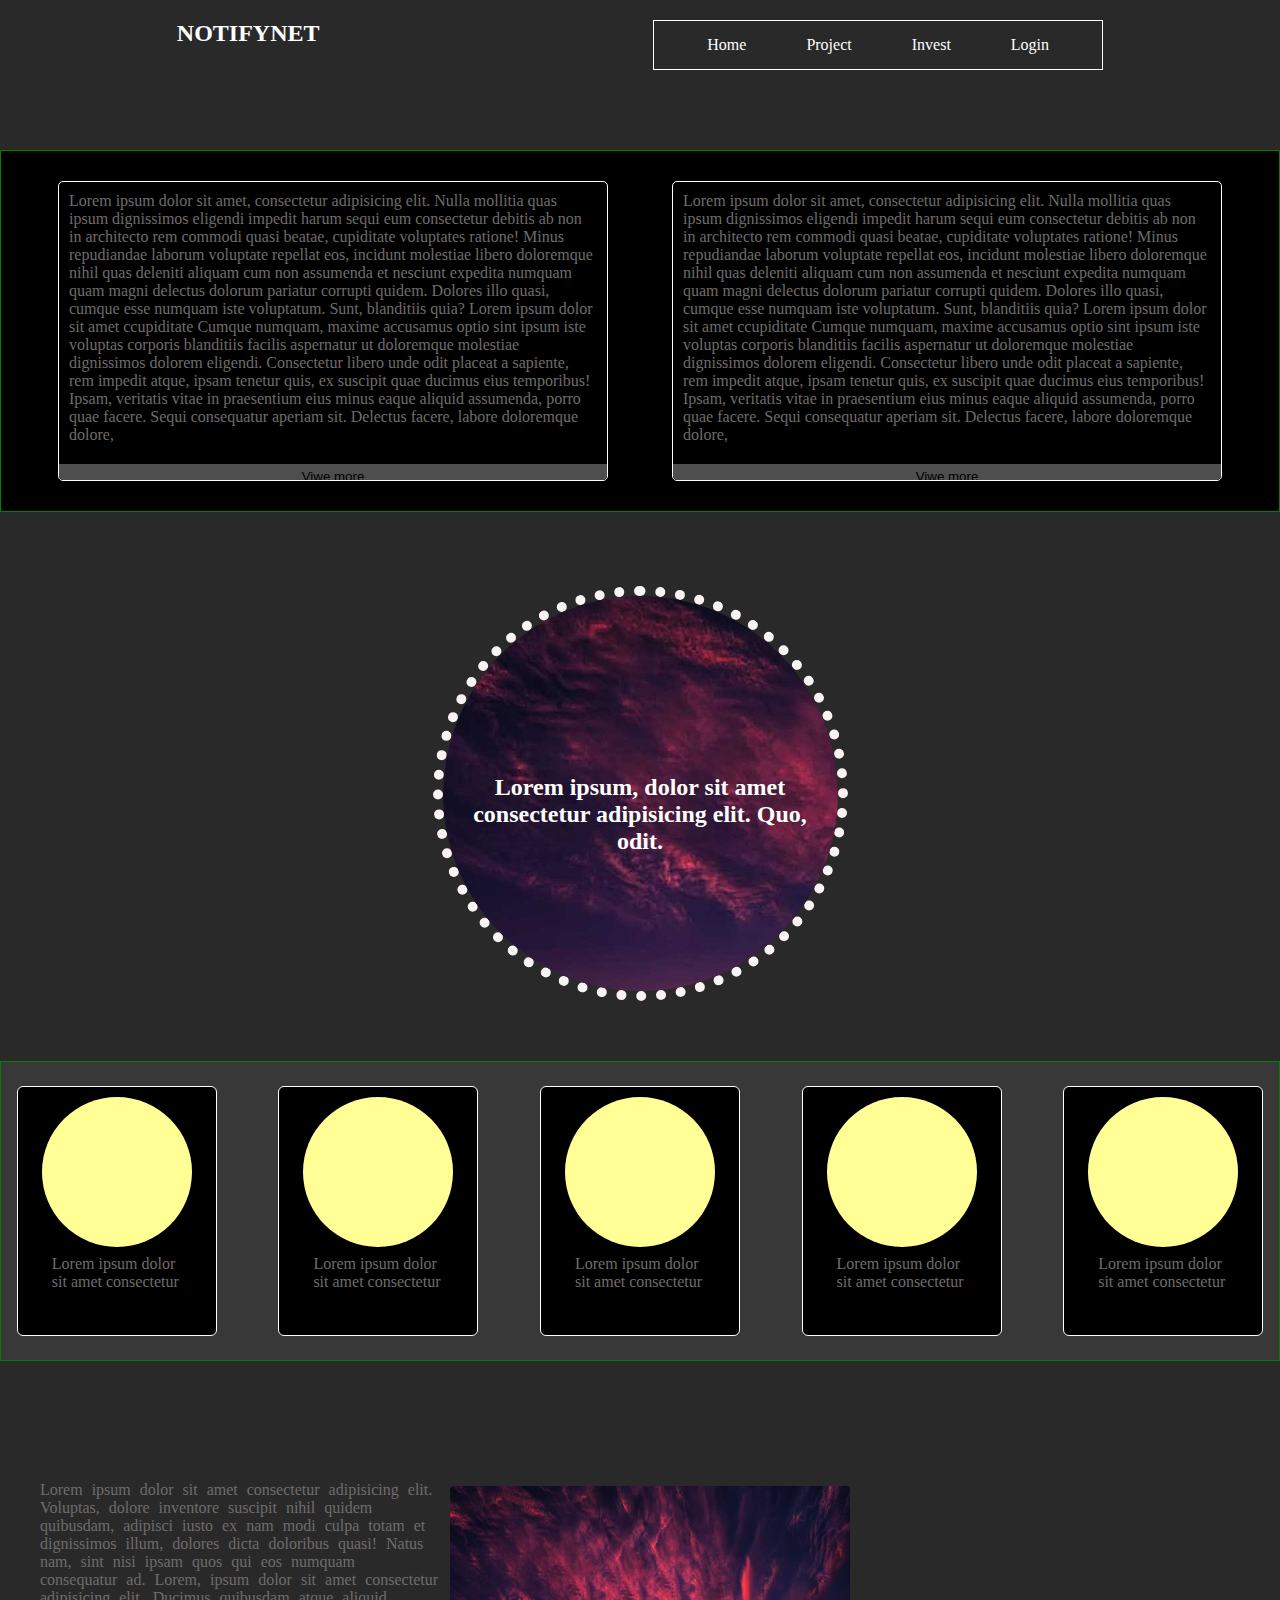
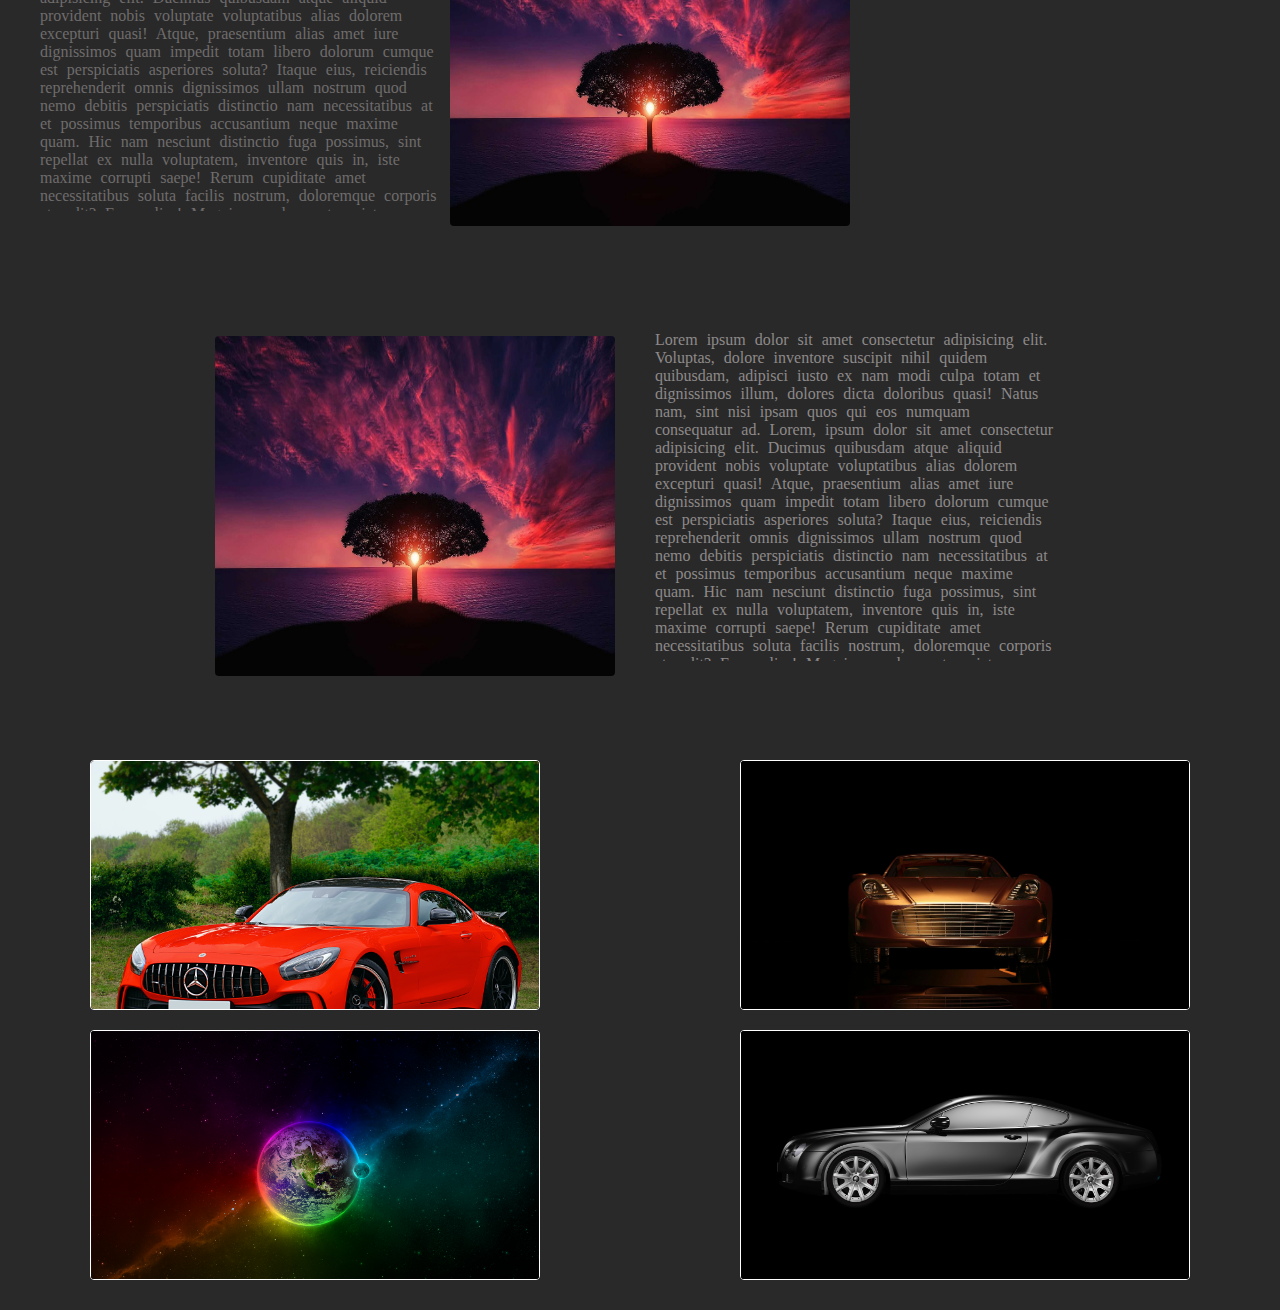
==== commit 5365ea1a: "batuk investment page add" ====
--- a/index.html
+++ b/index.html
@@ -11,8 +11,8 @@
     <h2>NOTIFYNET</h2>
     <div class="a1">
     <a href="">Home</a>
-    <a href="./batuk 1/index.html">Project</a>
-    <a href="">Contact</a>
+    <a href="./index1.html">Project</a>
+    <a href="./et money/index.html">Invest</a>
     <a href="./login page/index.html">Login</a>
     </div>
    </ul>
